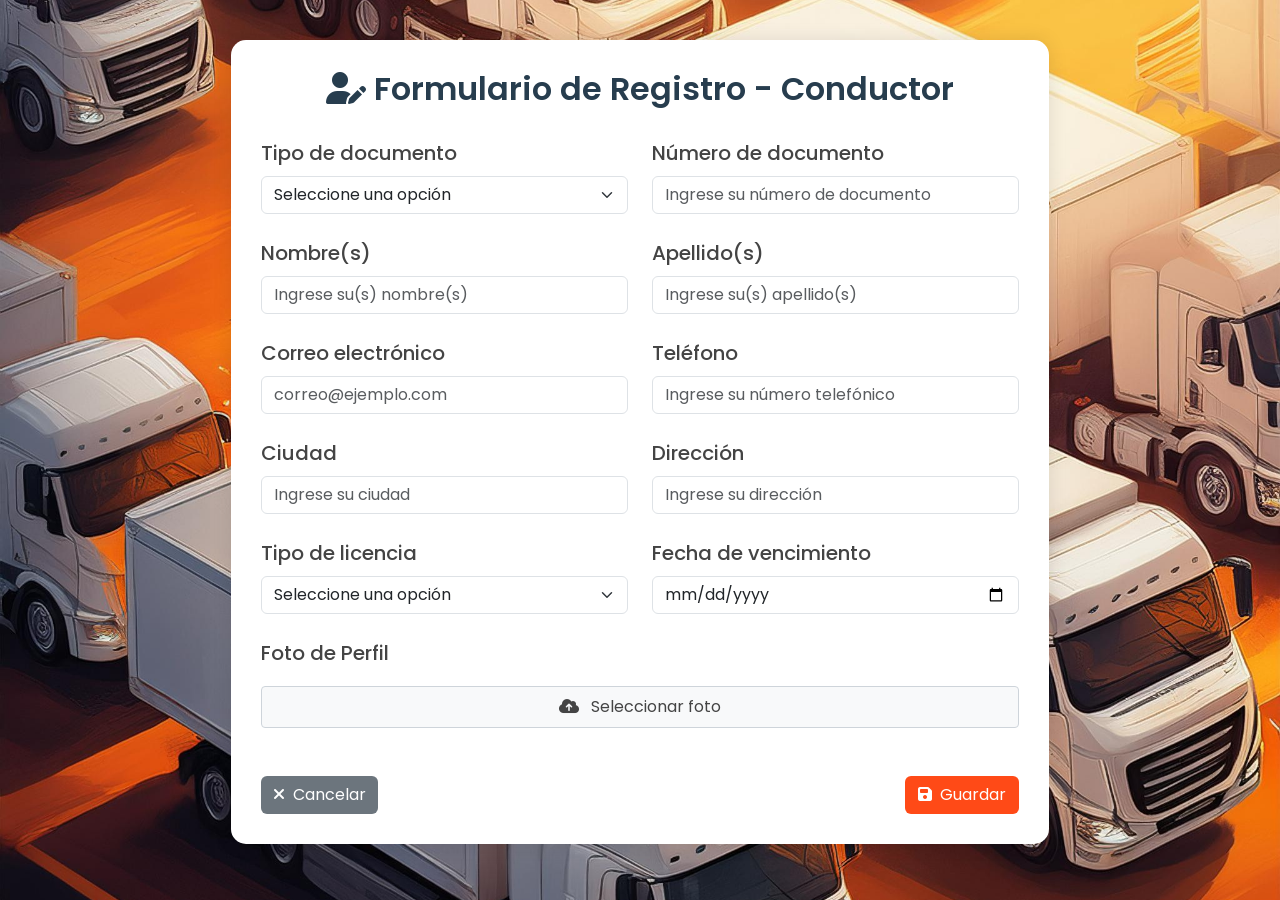
==== conduForm.html @ 9e3eddbf "Se agregaron cambios en el login y los formularios" ====
<!DOCTYPE html>
<html lang="es">
<head>
    <meta charset="UTF-8">
    <meta name="viewport" content="width=device-width, initial-scale=1.0">
    <title>Formulario de Conductor</title>
    <link href="https://cdnjs.cloudflare.com/ajax/libs/font-awesome/6.4.0/css/all.min.css" rel="stylesheet">
    <link rel="stylesheet" href="main.css">
  <!-- Favicons -->
  <link href="assets/img/logo.png" rel="icon">

  <!-- Fonts -->
  <link href="https://fonts.googleapis.com" rel="preconnect">
  <link href="https://fonts.gstatic.com" rel="preconnect" crossorigin>
  <link href="https://fonts.googleapis.com/css2?family=Roboto:ital,wght@0,100;0,300;0,400;0,500;0,700;0,900;1,100;1,300;1,400;1,500;1,700;1,900&family=Raleway:ital,wght@0,100;0,200;0,300;0,400;0,500;0,600;0,700;0,800;0,900;1,100;1,200;1,300;1,400;1,500;1,600;1,700;1,800;1,900&family=Inter:wght@100;200;300;400;500;600;700;800;900&display=swap" rel="stylesheet">

  <!-- Vendor CSS Files -->
  <link href="assets/vendor/bootstrap/css/bootstrap.min.css" rel="stylesheet">
  <link href="assets/vendor/bootstrap-icons/bootstrap-icons.css" rel="stylesheet">
  <link href="assets/vendor/aos/aos.css" rel="stylesheet">
  <link href="assets/vendor/glightbox/css/glightbox.min.css" rel="stylesheet">
  <link href="assets/vendor/swiper/swiper-bundle.min.css" rel="stylesheet">

  <!-- Main CSS File -->
  <link href="assets/css/main.css" rel="stylesheet">

  <style>
        body {
        background-image: url('./assets/img/hero-bg.jpg');
        background-size: cover;
        background-position: center;
        background-attachment: fixed;
        background-repeat: no-repeat;
        padding: 20px;
        position: relative;
        min-height: 100vh;
        }
  </style>
</head>
<body>
    <div class="container-ConduForm">
        <div class="row justify-content-center">
            <div class="col-lg-8">
                <div class="form-container">
                    <div class="form-header">
                        <h2><i class="fas fa-user-edit me-2"></i>Formulario de Registro - Conductor</h2>
                    </div>
                    <form>
                        <div class="row mb-4">
                            <div class="col-md-6">
                                <label for="tipoDocumento" class="form-label">Tipo de documento</label>
                                <select class="form-select" id="tipoDocumento" required>
                                    <option value="" selected disabled>Seleccione una opción</option>
                                    <option value="cedula">Cédula de Ciudadanía</option>
                                    <option value="pasaporte">Pasaporte</option>
                                    <option value="tarjeta">Tarjeta de Identidad</option>
                                    <option value="extranjeria">Cédula de Extranjería</option>
                                </select>
                            </div>
                            <div class="col-md-6">
                                <label for="documento" class="form-label">Número de documento</label>
                                <input type="text" class="form-control" id="documento" placeholder="Ingrese su número de documento" required>
                            </div>
                        </div>

                        <div class="row mb-4">
                            <div class="col-md-6">
                                <label for="nombres" class="form-label">Nombre(s)</label>
                                <input type="text" class="form-control" id="nombres" placeholder="Ingrese su(s) nombre(s)" required>
                            </div>
                            <div class="col-md-6">
                                <label for="apellidos" class="form-label">Apellido(s)</label>
                                <input type="text" class="form-control" id="apellidos" placeholder="Ingrese su(s) apellido(s)" required>
                            </div>
                        </div>

                        <div class="row mb-4">
                            <div class="col-md-6">
                                <label for="correo" class="form-label">Correo electrónico</label>
                                <input type="email" class="form-control" id="correo" placeholder="correo@ejemplo.com" required>
                            </div>
                            <div class="col-md-6">
                                <label for="telefono" class="form-label">Teléfono</label>
                                <input type="tel" class="form-control" id="telefono" placeholder="Ingrese su número telefónico" required>
                            </div>
                        </div>

                        <div class="row mb-4">
                            <div class="col-md-6">
                                <label for="ciudad" class="form-label">Ciudad</label>
                                <input type="text" class="form-control" id="ciudad" placeholder="Ingrese su ciudad" required>
                            </div>
                            <div class="col-md-6">
                                <label for="direccion" class="form-label">Dirección</label>
                                <input type="text" class="form-control" id="direccion" placeholder="Ingrese su dirección" required>
                            </div>
                        </div>

                        <div class="row mb-4">
                            <div class="col-md-6">
                                <label for="tipoLicencia" class="form-label">Tipo de licencia</label>
                                <select class="form-select" id="tipoLicencia" required>
                                    <option value="" selected disabled>Seleccione una opción</option>
                                    <option value="A1">A1 - Motocicletas</option>
                                    <option value="A2">A2 - Motocicletas</option>
                                    <option value="B1">B1 - Automóviles</option>
                                    <option value="B2">B2 - Camiones</option>
                                    <option value="C1">C1 - Vehículos pesados</option>
                                    <option value="C2">C2 - Buses</option>
                                </select>
                            </div>
                            <div class="col-md-6">
                                <label for="fechaVencimiento" class="form-label">Fecha de vencimiento</label>
                                <input type="date" class="form-control" id="fechaVencimiento" required>
                            </div>
                        </div>

                        <div class="mb-4">
                            <label for="foto" class="form-label">Foto de Perfil</label>
                            <div class="file-upload">
                                <label for="foto" class="custom-file-upload">
                                    <i class="fas fa-cloud-upload-alt"></i> Seleccionar foto
                                </label>
                                <input type="file" id="fotoPerfil" accept="image/*">
                            </div>
                            <img id="previewImg" class="preview-image" src="" alt="Vista previa">
                        </div>

                        <div class="d-flex justify-content-between mt-5">
                            <button type="reset" class="btn btn-secondary">
                                <i class="fas fa-times me-2"></i>Cancelar
                            </button>
                            <button type="submit" class="btn" style="background-color: var(--accent-color); color: var(--contrast-color);">
                                <i class="fas fa-save me-2"></i>Guardar
                            </button>
                        </div>
                    </form>
                </div>
            </div>
        </div>
    </div>

    <script src="https://cdnjs.cloudflare.com/ajax/libs/bootstrap/5.3.0/js/bootstrap.bundle.min.js"></script>
</body>
</html>
---- assets/css/main.css ----
/**
* Template Name: Dewi
* Template URL: https://bootstrapmade.com/dewi-free-multi-purpose-html-template/
* Updated: Aug 07 2024 with Bootstrap v5.3.3
* Author: BootstrapMade.com
* License: https://bootstrapmade.com/license/
*/

/*--------------------------------------------------------------
# Font & Color Variables
# Help: https://bootstrapmade.com/color-system/
--------------------------------------------------------------*/
/* Fonts */
@import url('https://fonts.googleapis.com/css2?family=Poppins:ital,wght@0,100;0,200;0,300;0,400;0,500;0,600;0,700;0,800;0,900;1,100;1,200;1,300;1,400;1,500;1,600;1,700;1,800;1,900&display=swap');
:root {
  --default-font: "Poppins", sans-serif;
  --heading-font: "Raleway",  sans-serif;
  --nav-font: "Poppins", sans-serif;
}

/* Global Colors - The following color variables are used throughout the website. Updating them here will change the color scheme of the entire website */
:root { 
  --background-color: #ffffff; /* Background color for the entire website, including individual sections */
  --default-color: #444444; /* Default color used for the majority of the text content across the entire website */
  --heading-color: #273d4e; /* Color for headings, subheadings and title throughout the website */
  --accent-color: #ff4a17; /* Accent color that represents your brand on the website. It's used for buttons, links, and other elements that need to stand out */
  --surface-color: #ffffff; /* The surface color is used as a background of boxed elements within sections, such as cards, icon boxes, or other elements that require a visual separation from the global background. */
  --contrast-color: #ffffff; /* Contrast color for text, ensuring readability against backgrounds of accent, heading, or default colors. */
}

/* Nav Menu Colors - The following color variables are used specifically for the navigation menu. They are separate from the global colors to allow for more customization options */
:root {
  --nav-color: #e5eaee;  /* The default color of the main navmenu links */
  --nav-hover-color: #ff4a17; /* Applied to main navmenu links when they are hovered over or active */
  --nav-mobile-background-color: #ffffff; /* Used as the background color for mobile navigation menu */
  --nav-dropdown-background-color: #ffffff; /* Used as the background color for dropdown items that appear when hovering over primary navigation items */
  --nav-dropdown-color: #444444; /* Used for navigation links of the dropdown items in the navigation menu. */
  --nav-dropdown-hover-color: #ff4a17; /* Similar to --nav-hover-color, this color is applied to dropdown navigation links when they are hovered over. */
}

/* Color Presets - These classes override global colors when applied to any section or element, providing reuse of the sam color scheme. */

.light-background {
  --background-color: #f1f4fa;
  --surface-color: #ffffff;
}

.dark-background {
  --background-color: #000910;
  --default-color: #ffffff;
  --heading-color: #ffffff;
  --surface-color: #28323a;
  --contrast-color: #ffffff;
}

/* Smooth scroll */
:root {
  scroll-behavior: smooth;
}

/*--------------------------------------------------------------
# General Styling & Shared Classes
--------------------------------------------------------------*/
body {
  color: var(--default-color);
  background-color: var(--background-color);
  font-family: var(--default-font);
}

a {
  color: var(--accent-color);
  text-decoration: none;
  transition: 0.3s;
}

a:hover {
  color: color-mix(in srgb, var(--accent-color), transparent 25%);
  text-decoration: none;
}

h1,
h2,
h3,
h4,
h5,
h6 {
  color: var(--heading-color);
  font-family: var(--heading-font);
}

/* PHP Email Form Messages
------------------------------*/
.php-email-form .error-message {
  display: none;
  background: #df1529;
  color: #ffffff;
  text-align: left;
  padding: 15px;
  margin-bottom: 24px;
  font-weight: 600;
}

.php-email-form .sent-message {
  display: none;
  color: #ffffff;
  background: #059652;
  text-align: center;
  padding: 15px;
  margin-bottom: 24px;
  font-weight: 600;
}

.php-email-form .loading {
  display: none;
  background: var(--surface-color);
  text-align: center;
  padding: 15px;
  margin-bottom: 24px;
}

.php-email-form .loading:before {
  content: "";
  display: inline-block;
  border-radius: 50%;
  width: 24px;
  height: 24px;
  margin: 0 10px -6px 0;
  border: 3px solid var(--accent-color);
  border-top-color: var(--surface-color);
  animation: php-email-form-loading 1s linear infinite;
}

@keyframes php-email-form-loading {
  0% {
    transform: rotate(0deg);
  }

  100% {
    transform: rotate(360deg);
  }
}

/* Pulsating Play Button
------------------------------*/
.pulsating-play-btn {
  width: 94px;
  height: 94px;
  background: radial-gradient(var(--accent-color) 50%, color-mix(in srgb, var(--accent-color), transparent 75%) 52%);
  border-radius: 50%;
  display: block;
  position: relative;
  overflow: hidden;
}

.pulsating-play-btn:before {
  content: "";
  position: absolute;
  width: 120px;
  height: 120px;
  animation-delay: 0s;
  animation: pulsate-play-btn 2s;
  animation-direction: forwards;
  animation-iteration-count: infinite;
  animation-timing-function: steps;
  opacity: 1;
  border-radius: 50%;
  border: 5px solid color-mix(in srgb, var(--accent-color), transparent 30%);
  top: -15%;
  left: -15%;
  background: rgba(198, 16, 0, 0);
}

.pulsating-play-btn:after {
  content: "";
  position: absolute;
  left: 50%;
  top: 50%;
  transform: translateX(-40%) translateY(-50%);
  width: 0;
  height: 0;
  border-top: 10px solid transparent;
  border-bottom: 10px solid transparent;
  border-left: 15px solid #fff;
  z-index: 100;
  transition: all 400ms cubic-bezier(0.55, 0.055, 0.675, 0.19);
}

.pulsating-play-btn:hover:before {
  content: "";
  position: absolute;
  left: 50%;
  top: 50%;
  transform: translateX(-40%) translateY(-50%);
  width: 0;
  height: 0;
  border: none;
  border-top: 10px solid transparent;
  border-bottom: 10px solid transparent;
  border-left: 15px solid #fff;
  z-index: 200;
  animation: none;
  border-radius: 0;
}

.pulsating-play-btn:hover:after {
  border-left: 15px solid var(--accent-color);
  transform: scale(20);
}

@keyframes pulsate-play-btn {
  0% {
    transform: scale(0.6, 0.6);
    opacity: 1;
  }

  100% {
    transform: scale(1, 1);
    opacity: 0;
  }
}

/*--------------------------------------------------------------
# Global Header
--------------------------------------------------------------*/
.header {
  --background-color: rgba(0, 0, 0, 0);
  --default-color: #ffffff;
  --heading-color: #ffffff;
  color: var(--default-color);
  background-color: var(--background-color);
  padding: 20px 0;
  transition: all 0.5s;
  z-index: 997;
}

.header .logo {
  line-height: 1;
}

.header .logo img {
  margin-top: -50px;
  max-height: 200px;
  margin-left: 50px;
}

.header .cta-btn,
.header .cta-btn:focus {
  color: var(--contrast-color);
  font-size: 17px;
  padding: 7px 25px;
  margin: 0 0 0 30px;
  border-radius: 4px;
  transition: 0.3s;
  font-weight: 600;
  text-transform: uppercase;
  border: 2px solid var(--contrast-color);
}

.header .cta-btn:hover,
.header .cta-btn:focus:hover {
  color: var(--contrast-color);
  background: var(--accent-color);
  border-color: var(--accent-color);
}

@media (max-width: 1200px) {
  .header .logo {
    order: 1;
  }

  .header .cta-btn {
    order: 2;
    margin: 0 15px 0 0;
    padding: 6px 15px;
  }

  .header .navmenu {
    order: 3;
  }
}

.scrolled .header {
  box-shadow: 0px 0 18px rgba(0, 0, 0, 0.1);
}

/* Global Header on Scroll
------------------------------*/
.scrolled .header {
  --background-color: rgba(21, 34, 43, 0.85);
}

/*--------------------------------------------------------------
# Navigation Menu
--------------------------------------------------------------*/
/* Desktop Navigation */
@media (min-width: 1200px) {
  .navmenu {
    padding: 0;
  }

  .navmenu ul {
    margin: 0;
    padding: 0;
    display: flex;
    list-style: none;
    align-items: center;
  }

  .navmenu li {
    position: relative;
  }

  .navmenu>ul>li {
    white-space: nowrap;
    padding: 15px 14px;
  }

  .navmenu>ul>li:last-child {
    padding-right: 0;
  }

  .navmenu a,
  .navmenu a:focus {
    color: var(--nav-color);
    font-size: 19px;
    padding: 0 2px;
    font-family: var(--nav-font);
    font-weight: 600;
    display: flex;
    align-items: center;
    justify-content: space-between;
    white-space: nowrap;
    transition: 0.3s;
    position: relative;
    text-transform: uppercase;
  }

  .navmenu a i,
  .navmenu a:focus i {
    font-size: 12px;
    line-height: 0;
    margin-left: 5px;
    transition: 0.3s;
  }

  .navmenu>ul>li>a:before {
    content: "";
    position: absolute;
    height: 2px;
    bottom: -6px;
    left: 0;
    background-color: var(--nav-hover-color);
    visibility: hidden;
    width: 0px;
    transition: all 0.3s ease-in-out 0s;
  }

  .navmenu a:hover:before,
  .navmenu li:hover>a:before,
  .navmenu .active:before {
    visibility: visible;
    width: 100%;
  }

  .navmenu li:hover>a,
  .navmenu .active,
  .navmenu .active:focus {
    color: color-mix(in srgb, var(--nav-color) 90%, white 15%);
  }

  .navmenu .dropdown ul {
    margin: 0;
    padding: 10px 0;
    background: var(--nav-dropdown-background-color);
    display: block;
    position: absolute;
    visibility: hidden;
    left: 14px;
    top: 130%;
    opacity: 0;
    transition: 0.3s;
    border-radius: 4px;
    z-index: 99;
    box-shadow: 0px 0px 30px rgba(0, 0, 0, 0.1);
  }

  .navmenu .dropdown ul li {
    min-width: 200px;
  }

  .navmenu .dropdown ul a {
    padding: 10px 20px;
    font-size: 15px;
    text-transform: none;
    color: var(--nav-dropdown-color);
  }

  .navmenu .dropdown ul a i {
    font-size: 12px;
  }

  .navmenu .dropdown ul a:hover,
  .navmenu .dropdown ul .active:hover,
  .navmenu .dropdown ul li:hover>a {
    color: var(--nav-dropdown-hover-color);
  }

  .navmenu .dropdown:hover>ul {
    opacity: 1;
    top: 100%;
    visibility: visible;
  }

  .navmenu .dropdown .dropdown ul {
    top: 0;
    left: -90%;
    visibility: hidden;
  }

  .navmenu .dropdown .dropdown:hover>ul {
    opacity: 1;
    top: 0;
    left: -100%;
    visibility: visible;
  }
}

/* Mobile Navigation */
@media (max-width: 1199px) {
  .mobile-nav-toggle {
    color: var(--nav-color);
    font-size: 28px;
    line-height: 0;
    margin-right: 10px;
    cursor: pointer;
    transition: color 0.3s;
  }

  .navmenu {
    padding: 0;
    z-index: 9997;
  }

  .navmenu ul {
    display: none;
    list-style: none;
    position: absolute;
    inset: 60px 20px 20px 20px;
    padding: 10px 0;
    margin: 0;
    border-radius: 6px;
    background-color: var(--nav-mobile-background-color);
    border: 1px solid color-mix(in srgb, var(--default-color), transparent 90%);
    box-shadow: none;
    overflow-y: auto;
    transition: 0.3s;
    z-index: 9998;
  }

  .navmenu a,
  .navmenu a:focus {
    color: var(--nav-dropdown-color);
    padding: 10px 20px;
    font-family: var(--nav-font);
    font-size: 17px;
    font-weight: 500;
    display: flex;
    align-items: center;
    justify-content: space-between;
    white-space: nowrap;
    transition: 0.3s;
  }

  .navmenu a i,
  .navmenu a:focus i {
    font-size: 12px;
    line-height: 0;
    margin-left: 5px;
    width: 30px;
    height: 30px;
    display: flex;
    align-items: center;
    justify-content: center;
    border-radius: 50%;
    transition: 0.3s;
    background-color: color-mix(in srgb, var(--accent-color), transparent 90%);
  }

  .navmenu a i:hover,
  .navmenu a:focus i:hover {
    background-color: var(--accent-color);
    color: var(--contrast-color);
  }

  .navmenu a:hover,
  .navmenu .active,
  .navmenu .active:focus {
    color: var(--nav-dropdown-hover-color);
  }

  .navmenu .active i,
  .navmenu .active:focus i {
    background-color: var(--accent-color);
    color: var(--contrast-color);
    transform: rotate(180deg);
  }

  .navmenu .dropdown ul {
    position: static;
    display: none;
    z-index: 99;
    padding: 10px 0;
    margin: 10px 20px;
    background-color: var(--nav-dropdown-background-color);
    transition: all 0.5s ease-in-out;
  }

  .navmenu .dropdown ul ul {
    background-color: rgba(33, 37, 41, 0.1);
  }

  .navmenu .dropdown>.dropdown-active {
    display: block;
    background-color: rgba(33, 37, 41, 0.03);
  }

  .mobile-nav-active {
    overflow: hidden;
  }

  .mobile-nav-active .mobile-nav-toggle {
    color: #fff;
    position: absolute;
    font-size: 32px;
    top: 15px;
    right: 15px;
    margin-right: 0;
    z-index: 9999;
  }

  .mobile-nav-active .navmenu {
    position: fixed;
    overflow: hidden;
    inset: 0;
    background: rgba(33, 37, 41, 0.8);
    transition: 0.3s;
  }

  .mobile-nav-active .navmenu>ul {
    display: block;
  }
}

/*--------------------------------------------------------------
# Global Footer
--------------------------------------------------------------*/
.footer {
  color: var(--default-color);
  background-color: var(--background-color);
  font-size: 14px;
  position: relative;
}

.footer .footer-top {
  padding-top: 50px;
  border-top: 1px solid color-mix(in srgb, var(--default-color), transparent 90%);
}

.footer .footer-about .logo {
  line-height: 1;
  margin-bottom: 25px;
}

.footer .footer-about .logo img {
  max-height: 40px;
  margin-right: 6px;
}

.footer .footer-about .logo span {
  font-size: 26px;
  font-weight: 700;
  letter-spacing: 1px;
  font-family: var(--heading-font);
  color: var(--heading-color);
}

.footer .footer-about p {
  font-size: 14px;
  font-family: var(--heading-font);
}

.footer .social-links a {
  display: flex;
  align-items: center;
  justify-content: center;
  width: 40px;
  height: 40px;
  border-radius: 50%;
  border: 1px solid color-mix(in srgb, var(--default-color), transparent 50%);
  font-size: 16px;
  color: color-mix(in srgb, var(--default-color), transparent 30%);
  margin-right: 10px;
  transition: 0.3s;
}

.footer .social-links a:hover {
  color: var(--accent-color);
  border-color: var(--accent-color);
}

.footer h4 {
  font-size: 16px;
  font-weight: bold;
  position: relative;
  padding-bottom: 12px;
}

.footer .footer-links {
  margin-bottom: 30px;
}

.footer .footer-links ul {
  list-style: none;
  padding: 0;
  margin: 0;
}

.footer .footer-links ul i {
  padding-right: 3px;
  font-size: 13px;
  line-height: 0;
  color: var(--accent-color);
}

.footer .footer-links ul li {
  padding: 10px 0;
  display: flex;
  align-items: center;
}

.footer .footer-links ul li:first-child {
  padding-top: 0;
}

.footer .footer-links ul a {
  color: color-mix(in srgb, var(--default-color), transparent 30%);
  display: inline-block;
  line-height: 1;
}

.footer .footer-links ul a:hover {
  color: var(--accent-color);
}

.footer .footer-contact p {
  margin-bottom: 5px;
}

.footer .footer-newsletter .newsletter-form {
  margin-top: 30px;
  margin-bottom: 15px;
  padding: 6px 8px;
  position: relative;
  border-radius: 4px;
  border: 1px solid color-mix(in srgb, var(--default-color), transparent 80%);
  display: flex;
  background-color: var(--background-color);
  transition: 0.3s;
}

.footer .footer-newsletter .newsletter-form:focus-within {
  border-color: var(--accent-color);
}

.footer .footer-newsletter .newsletter-form input[type=email] {
  border: 0;
  padding: 4px;
  width: 100%;
  background-color: var(--background-color);
  color: var(--default-color);
}

.footer .footer-newsletter .newsletter-form input[type=email]:focus-visible {
  outline: none;
}

.footer .footer-newsletter .newsletter-form input[type=submit] {
  border: 0;
  font-size: 16px;
  padding: 0 20px;
  margin: -7px -8px -7px 0;
  background: var(--accent-color);
  color: var(--contrast-color);
  transition: 0.3s;
  border-radius: 0 4px 4px 0;
}

.footer .footer-newsletter .newsletter-form input[type=submit]:hover {
  background: color-mix(in srgb, var(--accent-color), transparent 20%);
}

.footer .copyright {
  padding: 25px 0;
  border-top: 1px solid color-mix(in srgb, var(--default-color), transparent 90%);
}

.footer .copyright p {
  margin-bottom: 0;
}

.footer .credits {
  margin-top: 6px;
  font-size: 13px;
}

/*--------------------------------------------------------------
# Preloader
--------------------------------------------------------------*/
#preloader {
  position: fixed;
  inset: 0;
  z-index: 999999;
  overflow: hidden;
  background: var(--background-color);
  transition: all 0.6s ease-out;
}

#preloader:before {
  content: "";
  position: fixed;
  top: calc(50% - 30px);
  left: calc(50% - 30px);
  border: 6px solid #ffffff;
  border-color: var(--accent-color) transparent var(--accent-color) transparent;
  border-radius: 50%;
  width: 60px;
  height: 60px;
  animation: animate-preloader 1.5s linear infinite;
}

@keyframes animate-preloader {
  0% {
    transform: rotate(0deg);
  }

  100% {
    transform: rotate(360deg);
  }
}

/*--------------------------------------------------------------
# Scroll Top Button
--------------------------------------------------------------*/
.scroll-top {
  position: fixed;
  visibility: hidden;
  opacity: 0;
  right: 15px;
  bottom: 15px;
  z-index: 99999;
  background-color: var(--accent-color);
  width: 40px;
  height: 40px;
  border-radius: 4px;
  transition: all 0.4s;
}

.scroll-top i {
  font-size: 24px;
  color: var(--contrast-color);
  line-height: 0;
}

.scroll-top:hover {
  background-color: color-mix(in srgb, var(--accent-color), transparent 20%);
  color: var(--contrast-color);
}

.scroll-top.active {
  visibility: visible;
  opacity: 1;
}

/*--------------------------------------------------------------
# Disable aos animation delay on mobile devices
--------------------------------------------------------------*/
@media screen and (max-width: 768px) {
  [data-aos-delay] {
    transition-delay: 0 !important;
  }
}

/*--------------------------------------------------------------
# Global Page Titles & Breadcrumbs
--------------------------------------------------------------*/
.page-title {
  color: var(--default-color);
  background-color: var(--background-color);
  background-size: cover;
  background-position: center;
  background-repeat: no-repeat;
  padding: 160px 0 80px 0;
  text-align: center;
  position: relative;
}

.page-title:before {
  content: "";
  background: color-mix(in srgb, var(--background-color), transparent 30%);
  position: absolute;
  inset: 0;
}

.page-title h1 {
  font-size: 42px;
  font-weight: 700;
  margin-bottom: 10px;
}

.page-title .breadcrumbs ol {
  display: flex;
  flex-wrap: wrap;
  list-style: none;
  justify-content: center;
  padding: 0;
  margin: 0;
  font-size: 16px;
  font-weight: 400;
}

.page-title .breadcrumbs ol li+li {
  padding-left: 10px;
}

.page-title .breadcrumbs ol li+li::before {
  content: "/";
  display: inline-block;
  padding-right: 10px;
  color: color-mix(in srgb, var(--default-color), transparent 50%);
}

/*--------------------------------------------------------------
# Global Sections
--------------------------------------------------------------*/
section,
.section {
  color: var(--default-color);
  background-color: var(--background-color);
  padding: 60px 0;
  scroll-margin-top: 90px;
  overflow: clip;
}

@media (max-width: 1199px) {

  section,
  .section {
    scroll-margin-top: 76px;
  }
}

/*--------------------------------------------------------------
# Global Section Titles
--------------------------------------------------------------*/
.section-title {
  padding-bottom: 60px;
  position: relative;
}

.section-title h2 {
  font-size: 14px;
  font-weight: 500;
  padding: 0;
  line-height: 1px;
  margin: 0;
  letter-spacing: 1.5px;
  text-transform: uppercase;
  color: color-mix(in srgb, var(--default-color), transparent 50%);
  position: relative;
}

.section-title h2::after {
  content: "";
  width: 120px;
  height: 1px;
  display: inline-block;
  background: var(--accent-color);
  margin: 4px 10px;
}

.section-title p {
  color: var(--heading-color);
  margin: 0;
  font-size: 36px;
  font-weight: 800;
  text-transform: uppercase;
  font-family: var(--heading-font);
}

@media (max-width: 768px) {
  .section-title p {
    font-size: 24px;
  }
}

/*--------------------------------------------------------------
# Hero Section
--------------------------------------------------------------*/
.hero {
  width: 100%;
  min-height: 100vh;
  position: relative;
  padding: 80px 0;
  display: flex;
  align-items: center;
  justify-content: center;
}

.hero img {
  position: absolute;
  inset: 0;
  display: block;
  width: 100%;
  height: 100%;
  object-fit: cover;
  z-index: 1;
}

.hero:before {
  content: "";
  background: color-mix(in srgb, var(--background-color), transparent 30%);
  position: absolute;
  inset: 0;
  z-index: 2;
}

.hero .container {
  position: relative;
  z-index: 3;
}

.hero h2 {
  margin: 0;
  font-size: 48px;
  font-weight: 700;
  text-transform: uppercase;
}

.hero p {
  color: color-mix(in srgb, var(--default-color), transparent 20%);
  margin: 10px 0 0 0;
  font-size: 24px;
}

.hero .btn-get-started {
  background: var(--accent-color);
  color: var(--contrast-color);
  font-weight: 400;
  font-size: 14px;
  letter-spacing: 1px;
  display: inline-block;
  padding: 10px 30px;
  border-radius: 4px;
  transition: 0.3s;
  text-transform: uppercase;
}

.hero .btn-get-started:hover {
  background: color-mix(in srgb, var(--accent-color), transparent 20%);
}

.hero .btn-watch-video {
  font-size: 16px;
  transition: 0.5s;
  margin-left: 25px;
  font-weight: 400;
  color: var(--default-color);
}

.hero .btn-watch-video i {
  color: var(--accent-color);
  font-size: 32px;
  transition: 0.3s;
  line-height: 0;
  margin-right: 8px;
}

.hero .btn-watch-video:hover {
  color: var(--accent-color);
}

.hero .btn-watch-video:hover i {
  color: color-mix(in srgb, var(--accent-color), transparent 20%);
}

@media (max-width: 768px) {
  .hero h2 {
    font-size: 32px;
  }

  .hero p {
    font-size: 18px;
  }
}

/*--------------------------------------------------------------
# About Section
--------------------------------------------------------------*/
.about h3 {
  font-weight: 700;
  font-size: 40px;
  margin-bottom: 20px;
}

.about .fst-italic {
  color: color-mix(in srgb, var(--default-color), var(--contrast-color) 50%);
}

.about .content ul {
  list-style: none;
  padding: 0;
}

.about .content ul li {
  padding: 0 0 10px 30px;
  position: relative;
}

.about .content ul i {
  position: absolute;
  font-size: 20px;
  left: 0;
  top: -3px;
  color: var(--accent-color);
}

.about .content p:last-child {
  margin-bottom: 0;
}

.about .content p, .gy-4 {
  font-size: 20px;
}

.about .pulsating-play-btn {
  position: absolute;
  left: calc(50% - 47px);
  top: calc(50% - 47px);
}

/*--------------------------------------------------------------
# Stats Section
--------------------------------------------------------------*/
.stats .stats-item {
  background-color: var(--surface-color);
  box-shadow: 0px 0 30px rgba(0, 0, 0, 0.1);
  padding: 30px;
}

.stats .stats-item i {
  color: var(--accent-color);
  font-size: 42px;
  line-height: 0;
  margin-right: 20px;
}

.stats .stats-item span {
  color: var(--heading-color);
  font-size: 36px;
  display: block;
  font-weight: 600;
}

.stats .stats-item p {
  padding: 0;
  margin: 0;
  font-family: var(--heading-font);
  font-size: 16px;
}

/*--------------------------------------------------------------
# Services Section
--------------------------------------------------------------*/
.services .img {
  border-radius: 8px;
  overflow: hidden;
}

.services .img img {
  transition: 0.6s;
}

.services .details {
  background: color-mix(in srgb, var(--surface-color), transparent 5%);
  padding: 50px 30px;
  margin: -100px 30px 0 30px;
  transition: all ease-in-out 0.3s;
  position: relative;
  text-align: center;
  border-radius: 8px;
  box-shadow: 0px 0 25px rgba(0, 0, 0, 0.1);
}

.services .details .icon {
  margin: 0;
  width: 72px;
  height: 72px;
  background: var(--accent-color);
  color: var(--contrast-color);
  border: 6px solid var(--contrast-color);
  border-radius: 50px;
  display: flex;
  align-items: center;
  justify-content: center;
  margin-bottom: 20px;
  font-size: 28px;
  transition: ease-in-out 0.3s;
  position: absolute;
  top: -36px;
  left: calc(50% - 36px);
}

.services .details h3 {
  font-weight: 700;
  margin: 10px 0 15px 0;
  font-size: 22px;
  transition: ease-in-out 0.3s;
}

.services .details p {
  color: color-mix(in srgb, var(--default-color), transparent 10%);
  line-height: 24px;
  font-size: 14px;
  margin-bottom: 0;
}

.services .service-item:hover .details h3 {
  color: var(--accent-color);
}

.services .service-item:hover .details .icon {
  background: var(--surface-color);
  border: 2px solid var(--accent-color);
}

.services .service-item:hover .details .icon i {
  color: var(--accent-color);
}

.services .service-item:hover .img img {
  transform: scale(1.2);
}

/*--------------------------------------------------------------
# Clients Section
--------------------------------------------------------------*/
.clients {
  padding: 20px 0;
}

.clients .client-logo {
  display: flex;
  justify-content: center;
  align-items: center;
  overflow: hidden;
}

.clients .client-logo img {
  padding: 20px 40px;
  max-width: 90%;
  transition: 0.3s;
  opacity: 0.5;
  filter: grayscale(100);
}

.clients .client-logo img:hover {
  filter: none;
  opacity: 1;
}

@media (max-width: 640px) {
  .clients .client-logo img {
    padding: 20px;
  }
}

/*--------------------------------------------------------------
# Features Section
--------------------------------------------------------------*/
.features .nav-tabs {
  border: 0;
}

.features .nav-link {
  background-color: var(--surface-color);
  color: var(--heading-color);
  border: 1px solid color-mix(in srgb, var(--default-color), transparent 85%);
  padding: 15px 20px;
  transition: 0.3s;
  border-radius: 0;
  display: flex;
  align-items: center;
  justify-content: center;
  cursor: pointer;
  height: 100%;
}

.features .nav-link i {
  padding-right: 15px;
  font-size: 48px;
}

.features .nav-link h4 {
  font-size: 18px;
  font-weight: 600;
  margin: 0;
}

.features .nav-link:hover {
  color: var(--accent-color);
  border-color: var(--accent-color);
}

.features .nav-link.active {
  background: var(--accent-color);
  color: var(--contrast-color);
  border-color: var(--accent-color);
}

.features .nav-link.active h4 {
  color: var(--contrast-color);
}

@media (max-width: 768px) {
  .features .nav-link i {
    padding: 0;
    line-height: 1;
    font-size: 36px;
  }
}

@media (max-width: 575px) {
  .features .nav-link {
    padding: 15px;
  }

  .features .nav-link i {
    font-size: 24px;
  }
}

.features .tab-content {
  margin-top: 30px;
}

.features .tab-pane h3 {
  color: var(--heading-color);
  font-weight: 700;
  font-size: 26px;
}

.features .tab-pane ul {
  list-style: none;
  padding: 0;
}

.features .tab-pane ul li {
  padding-bottom: 10px;
}

.features .tab-pane ul i {
  font-size: 20px;
  padding-right: 4px;
  color: var(--accent-color);
}

.features .tab-pane p:last-child {
  margin-bottom: 0;
}

/*--------------------------------------------------------------
# Services 2 Section
--------------------------------------------------------------*/
.services-2 .service-item {
  background-color: var(--surface-color);
  padding: 30px;
  border: 1px solid color-mix(in srgb, var(--default-color), transparent 85%);
  transition: 0.3s;
}

.services-2 .service-item .icon {
  font-size: 36px;
  line-height: 0;
  margin-right: 30px;
  color: var(--accent-color);
}

.services-2 .service-item .title {
  font-weight: 700;
  margin-bottom: 15px;
  font-size: 20px;
}

.services-2 .service-item .title a {
  color: var(--heading-color);
}

.services-2 .service-item .description {
  line-height: 24px;
  font-size: 14px;
  margin: 0;
}

.services-2 .service-item:hover {
  border-color: var(--accent-color);
}

.services-2 .service-item:hover .title a {
  color: var(--accent-color);
}

/*--------------------------------------------------------------
# Testimonials Section
--------------------------------------------------------------*/
.testimonials {
  padding: 80px 0;
  position: relative;
}

.testimonials:before {
  content: "";
  background: color-mix(in srgb, var(--background-color), transparent 30%);
  position: absolute;
  inset: 0;
  z-index: 2;
}

.testimonials .testimonials-bg {
  position: absolute;
  inset: 0;
  display: block;
  width: 100%;
  height: 100%;
  object-fit: cover;
  z-index: 1;
}

.testimonials .container {
  position: relative;
  z-index: 3;
}

.testimonials .testimonials-carousel,
.testimonials .testimonials-slider {
  overflow: hidden;
}

.testimonials .testimonial-item {
  text-align: center;
}

.testimonials .testimonial-item .testimonial-img {
  width: 100px;
  border-radius: 50%;
  border: 6px solid color-mix(in srgb, var(--default-color), transparent 85%);
  margin: 0 auto;
}

.testimonials .testimonial-item h3 {
  font-size: 20px;
  font-weight: bold;
  margin: 10px 0 5px 0;
}

.testimonials .testimonial-item h4 {
  font-size: 14px;
  margin: 0 0 15px 0;
  color: color-mix(in srgb, var(--default-color), transparent 40%);
}

.testimonials .testimonial-item .stars {
  margin-bottom: 15px;
}

.testimonials .testimonial-item .stars i {
  color: #ffc107;
  margin: 0 1px;
}

.testimonials .testimonial-item .quote-icon-left,
.testimonials .testimonial-item .quote-icon-right {
  color: color-mix(in srgb, var(--default-color), transparent 40%);
  font-size: 26px;
  line-height: 0;
}

.testimonials .testimonial-item .quote-icon-left {
  display: inline-block;
  left: -5px;
  position: relative;
}

.testimonials .testimonial-item .quote-icon-right {
  display: inline-block;
  right: -5px;
  position: relative;
  top: 10px;
  transform: scale(-1, -1);
}

.testimonials .testimonial-item p {
  font-style: italic;
  margin: 0 auto 15px auto;
}

.testimonials .swiper-wrapper {
  height: auto;
}

.testimonials .swiper-pagination {
  margin-top: 20px;
  position: relative;
}

.testimonials .swiper-pagination .swiper-pagination-bullet {
  width: 12px;
  height: 12px;
  background-color: color-mix(in srgb, var(--default-color), transparent 50%);
  opacity: 0.5;
}

.testimonials .swiper-pagination .swiper-pagination-bullet-active {
  background-color: var(--default-color);
  opacity: 1;
}

@media (min-width: 992px) {
  .testimonials .testimonial-item p {
    width: 80%;
  }
}

/*--------------------------------------------------------------
# Portfolio Section
--------------------------------------------------------------*/
.portfolio .portfolio-filters {
  padding: 0;
  margin: 0 auto 20px auto;
  list-style: none;
  text-align: center;
}

.portfolio .portfolio-filters li {
  cursor: pointer;
  display: inline-block;
  padding: 0;
  font-size: 18px;
  font-weight: 500;
  margin: 0 10px;
  line-height: 1;
  margin-bottom: 5px;
  transition: all 0.3s ease-in-out;
}

.portfolio .portfolio-filters li:hover,
.portfolio .portfolio-filters li.filter-active {
  color: var(--accent-color);
}

.portfolio .portfolio-filters li:first-child {
  margin-left: 0;
}

.portfolio .portfolio-filters li:last-child {
  margin-right: 0;
}

@media (max-width: 575px) {
  .portfolio .portfolio-filters li {
    font-size: 14px;
    margin: 0 5px;
  }
}

.portfolio .portfolio-content {
  position: relative;
  overflow: hidden;
}

.portfolio .portfolio-content img {
  transition: 0.3s;
}

.portfolio .portfolio-content .portfolio-info {
  opacity: 0;
  position: absolute;
  inset: 0;
  z-index: 3;
  transition: all ease-in-out 0.3s;
  background: rgba(0, 0, 0, 0.6);
  padding: 15px;
}

.portfolio .portfolio-content .portfolio-info h4 {
  font-size: 14px;
  padding: 5px 10px;
  font-weight: 400;
  color: #ffffff;
  display: inline-block;
  background-color: var(--accent-color);
}

.portfolio .portfolio-content .portfolio-info p {
  position: absolute;
  bottom: 10px;
  text-align: center;
  display: inline-block;
  left: 0;
  right: 0;
  font-size: 16px;
  font-weight: 600;
  color: rgba(255, 255, 255, 0.8);
}

.portfolio .portfolio-content .portfolio-info .preview-link,
.portfolio .portfolio-content .portfolio-info .details-link {
  position: absolute;
  left: calc(50% - 40px);
  font-size: 26px;
  top: calc(50% - 14px);
  color: #fff;
  transition: 0.3s;
  line-height: 1.2;
}

.portfolio .portfolio-content .portfolio-info .preview-link:hover,
.portfolio .portfolio-content .portfolio-info .details-link:hover {
  color: var(--accent-color);
}

.portfolio .portfolio-content .portfolio-info .details-link {
  left: 50%;
  font-size: 34px;
  line-height: 0;
}

.portfolio .portfolio-content:hover .portfolio-info {
  opacity: 1;
}

.portfolio .portfolio-content:hover img {
  transform: scale(1.1);
}

/*--------------------------------------------------------------
# Team Section
--------------------------------------------------------------*/
.team .member {
  position: relative;
}

.team .member .pic {
  overflow: hidden;
  margin-bottom: 50px;
}

.team .member .member-info {
  background-color: var(--surface-color);
  color: color-mix(in srgb, var(--default-color), transparent 20%);
  box-shadow: 0px 2px 15px rgba(0, 0, 0, 0.1);
  position: absolute;
  bottom: -50px;
  left: 20px;
  right: 20px;
  padding: 20px 15px;
  overflow: hidden;
  transition: 0.5s;
}

.team .member h4 {
  font-weight: 700;
  margin-bottom: 10px;
  font-size: 16px;
  position: relative;
  padding-bottom: 10px;
}

.team .member h4::after {
  content: "";
  position: absolute;
  display: block;
  width: 50px;
  height: 1px;
  background: color-mix(in srgb, var(--default-color), transparent 60%);
  bottom: 0;
  left: 0;
}

.team .member span {
  font-style: italic;
  display: block;
  font-size: 13px;
}

.team .member .social {
  position: absolute;
  right: 15px;
  bottom: 15px;
}

.team .member .social a {
  transition: color 0.3s;
  color: color-mix(in srgb, var(--default-color), transparent 70%);
}

.team .member .social a:hover {
  color: var(--accent-color);
}

.team .member .social i {
  font-size: 16px;
  margin: 0 2px;
}

/*--------------------------------------------------------------
# Contact Section
--------------------------------------------------------------*/
.contact .info-item {
  background-color: var(--surface-color);
  box-shadow: 0px 0px 20px rgba(0, 0, 0, 0.1);
  padding: 24px 0 30px 0;
}

.contact .info-item i {
  font-size: 20px;
  color: var(--accent-color);
  width: 56px;
  height: 56px;
  font-size: 24px;
  display: flex;
  justify-content: center;
  align-items: center;
  border-radius: 4px;
  transition: all 0.3s ease-in-out;
  border-radius: 50%;
  border: 2px dotted color-mix(in srgb, var(--accent-color), transparent 40%);
}

.contact .info-item h3 {
  font-size: 20px;
  color: color-mix(in srgb, var(--default-color), transparent 20%);
  font-size: 18px;
  font-weight: 700;
  margin: 10px 0;
}

.contact .info-item p {
  padding: 0;
  margin-bottom: 0;
  font-size: 14px;
}

.contact .php-email-form {
  background-color: var(--surface-color);
  box-shadow: 0px 0px 20px rgba(0, 0, 0, 0.1);
  height: 100%;
  padding: 30px;
}

@media (max-width: 575px) {
  .contact .php-email-form {
    padding: 20px;
  }
}

.contact .php-email-form input[type=text],
.contact .php-email-form input[type=email],
.contact .php-email-form textarea {
  font-size: 14px;
  padding: 10px 15px;
  box-shadow: none;
  border-radius: 0;
  color: var(--default-color);
  background-color: var(--surface-color);
  border-color: color-mix(in srgb, var(--default-color), transparent 80%);
}

.contact .php-email-form input[type=text]:focus,
.contact .php-email-form input[type=email]:focus,
.contact .php-email-form textarea:focus {
  border-color: var(--accent-color);
}

.contact .php-email-form input[type=text]::placeholder,
.contact .php-email-form input[type=email]::placeholder,
.contact .php-email-form textarea::placeholder {
  color: color-mix(in srgb, var(--default-color), transparent 70%);
}

.contact .php-email-form button[type=submit] {
  color: var(--contrast-color);
  background: var(--accent-color);
  border: 0;
  padding: 10px 30px;
  transition: 0.4s;
  border-radius: 50px;
}

.contact .php-email-form button[type=submit]:hover {
  background: color-mix(in srgb, var(--accent-color), transparent 20%);
}

/*--------------------------------------------------------------
# Portfolio Details Section
--------------------------------------------------------------*/
.portfolio-details .portfolio-details-slider img {
  width: 100%;
}

.portfolio-details .portfolio-details-slider .swiper-pagination {
  margin-top: 20px;
  position: relative;
}

.portfolio-details .portfolio-details-slider .swiper-pagination .swiper-pagination-bullet {
  width: 12px;
  height: 12px;
  background-color: color-mix(in srgb, var(--default-color), transparent 85%);
  opacity: 1;
}

.portfolio-details .portfolio-details-slider .swiper-pagination .swiper-pagination-bullet-active {
  background-color: var(--accent-color);
}

.portfolio-details .portfolio-info {
  background-color: var(--surface-color);
  padding: 30px;
  box-shadow: 0px 0 30px rgba(0, 0, 0, 0.1);
}

.portfolio-details .portfolio-info h3 {
  font-size: 22px;
  font-weight: 700;
  margin-bottom: 20px;
  padding-bottom: 20px;
  border-bottom: 1px solid color-mix(in srgb, var(--default-color), transparent 85%);
}

.portfolio-details .portfolio-info ul {
  list-style: none;
  padding: 0;
  font-size: 15px;
}

.portfolio-details .portfolio-info ul li+li {
  margin-top: 10px;
}

.portfolio-details .portfolio-description {
  padding-top: 30px;
}

.portfolio-details .portfolio-description h2 {
  font-size: 26px;
  font-weight: 700;
  margin-bottom: 20px;
}

.portfolio-details .portfolio-description p {
  padding: 0;
  color: color-mix(in srgb, var(--default-color), transparent 30%);
}

/*--------------------------------------------------------------
# Service Details Section
--------------------------------------------------------------*/
.service-details .services-list {
  background-color: var(--surface-color);
  padding: 10px 30px;
  border: 1px solid color-mix(in srgb, var(--default-color), transparent 90%);
  margin-bottom: 20px;
}

.service-details .services-list a {
  display: block;
  line-height: 1;
  padding: 8px 0 8px 15px;
  border-left: 3px solid color-mix(in srgb, var(--default-color), transparent 70%);
  margin: 20px 0;
  color: color-mix(in srgb, var(--default-color), transparent 20%);
  transition: 0.3s;
}

.service-details .services-list a.active {
  color: var(--heading-color);
  font-weight: 700;
  border-color: var(--accent-color);
}

.service-details .services-list a:hover {
  border-color: var(--accent-color);
}

.service-details .services-img {
  margin-bottom: 20px;
}

.service-details h3 {
  font-size: 26px;
  font-weight: 700;
}

.service-details h4 {
  font-size: 20px;
  font-weight: 700;
}

.service-details p {
  font-size: 15px;
}

.service-details ul {
  list-style: none;
  padding: 0;
  font-size: 15px;
}

.service-details ul li {
  padding: 5px 0;
  display: flex;
  align-items: center;
}

.service-details ul i {
  font-size: 20px;
  margin-right: 8px;
  color: var(--accent-color);
}

/*--------------------------------------------------------------
# Starter Section Section
--------------------------------------------------------------*/
/* .starter-section {
  /* Add your styles here 
} */

.form-container {
  background-color: white;
  border-radius: 15px;
  box-shadow: 0 0 20px rgba(0, 0, 0, 0.1);
  padding: 30px;
  margin-top: 20px;
}
.form-header {
  text-align: center;
  margin-bottom: 30px;
}
.form-header h2 {
  font-weight: 600;
  font-family: var(--default-font);
}
.form-label {
  font-weight: 500;
  font-size: 20px;
}
.form-control:focus {
  border-color: #3273dc;
  box-shadow: 0 0 0 0.25rem rgba(50, 115, 220, 0.25);
}
.btn-primary {
  border: none;
  padding: 10px 20px;
  transition: 0.3s;
}
.btn-primary:hover {
  background-color: #ff9c1a;
  border-color: none;
}
.btn-secondary{
  transition: 0.3s;
  border: none;
}
.btn-secondary:hover{
  background-color: #df1529;
  border: none;
}
.file-upload {
  position: relative;
  overflow: hidden;
  margin-top: 10px;
  width: 100%;
}
.file-upload input[type="file"] {
  display: none;
}
.custom-file-upload {
  border: 1px solid #ced4da;
  display: block;
  padding: 8px 12px;
  cursor: pointer;
  border-radius: 4px;
  background-color: #f8f9fa;
  text-align: center;
  transition: all 0.3s;
}
.custom-file-upload:hover {
  background-color: #e9ecef;
}
.custom-file-upload i {
  margin-right: 8px;
}
.preview-image {
  max-width: 150px;
  max-height: 150px;
  margin-top: 10px;
  border-radius: 5px;
  display: none;
}

/*Inicio Sesión*/

.form-login {
  text-align: center;
  background-color: white;
  border-radius: 15px;
  box-shadow: 0 0 20px rgba(0, 0, 0, 0.1);
  padding: 30px;
  margin-top: 20px;
}

.form-login .form input {
  width: 35%;
  height: 50px;
  margin: 20px;
  padding: 15px;
  border: none;
  background-color: #e8eff6;
  border-radius: 10px;
  font-size: 20px;
  font-size: 14px;
  font-weight: 500;
  line-height: 1px;
  margin: 0;
  letter-spacing: 1.5px;
  text-transform: uppercase;
  color: color-mix(in srgb, var(--default-color), transparent 50%);
  position: relative;
}

.form-login .form label {
  font-size: 42px;
  font-weight: 700;
  margin-bottom: 10px;
  margin-top: 20px;
}

.form-login .form .cta-btn,
.form-login .form .cta-btn:focus {
  color:c olor-mix(in srgb, var(--default-color), transparent 50%);
  background-color: none;
  font-size: 17px;
  padding: 7px 25px;
  margin: 30px 0 0 30px;
  border-radius: 4px;
  transition: 0.3s;
  font-weight: 600;
  text-transform: uppercase;
  border: color-mix(in srgb, var(--default-color), transparent 50%);
}

.form-login .form .cta-btn:hover,
.form-login .form .cta-btn:focus:hover {
  color: var(--contrast-color);
  background: var(--accent-color);
  border-color: var(--accent-color);
}
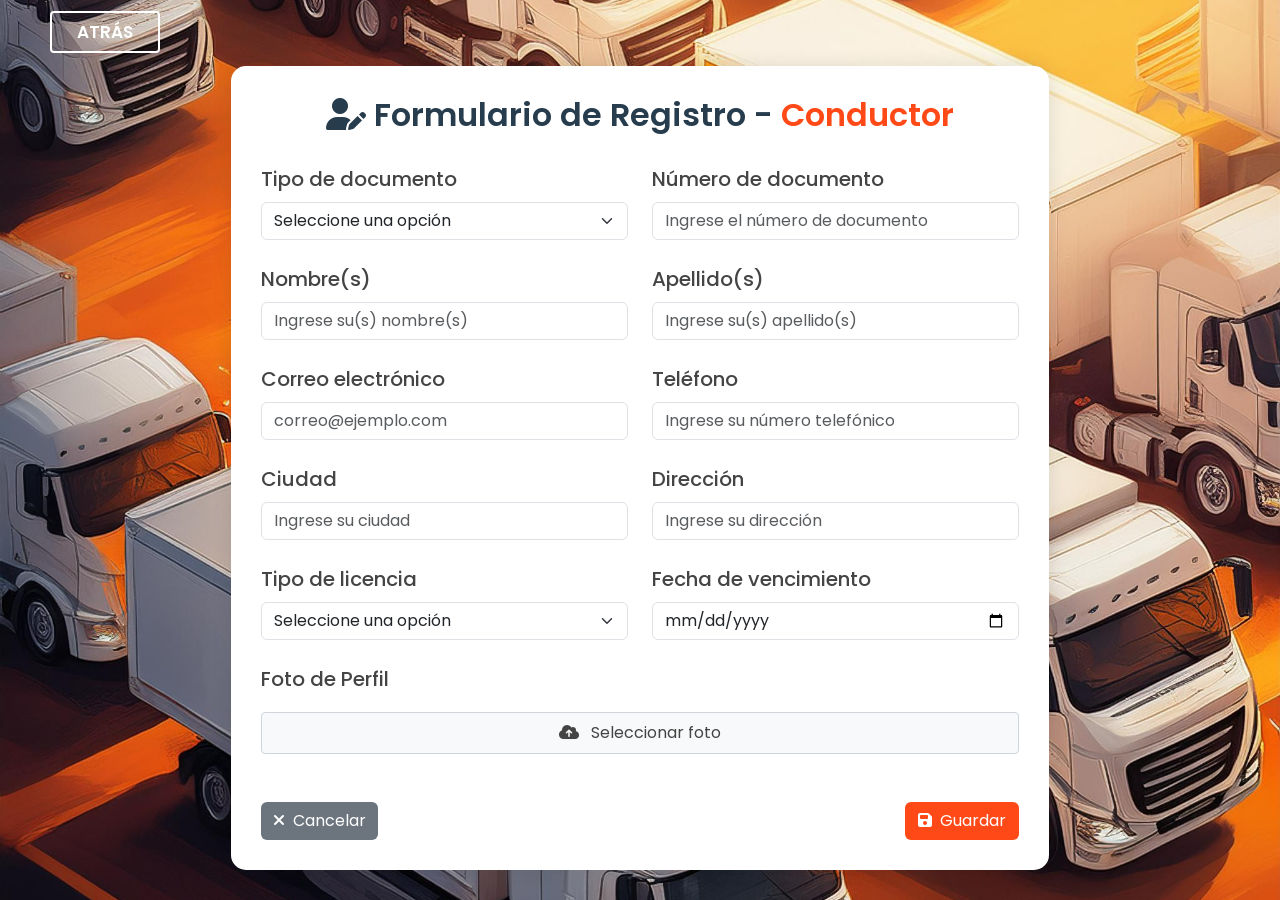
==== commit 2ef27c9e: "Se agregaron los forms carga, ruta y ventas, con cambios en el login  y el admin" ====
--- a/conduForm.html
+++ b/conduForm.html
@@ -38,12 +38,13 @@
   </style>
 </head>
 <body>
+    <a class="cta-btn" href="adminUser.html">Atrás</a>
     <div class="container-ConduForm">
         <div class="row justify-content-center">
             <div class="col-lg-8">
                 <div class="form-container">
                     <div class="form-header">
-                        <h2><i class="fas fa-user-edit me-2"></i>Formulario de Registro - Conductor</h2>
+                        <h2><i class="fas fa-user-edit me-2"></i>Formulario de Registro - <span style="color: var(--accent-color);">Conductor</span></h2>
                     </div>
                     <form>
                         <div class="row mb-4">
@@ -59,25 +60,25 @@
                             </div>
                             <div class="col-md-6">
                                 <label for="documento" class="form-label">Número de documento</label>
-                                <input type="text" class="form-control" id="documento" placeholder="Ingrese su número de documento" required>
+                                <input type="text" class="form-control" id="documento" placeholder="Ingrese el número de documento" required>
                             </div>
                         </div>
 
                         <div class="row mb-4">
                             <div class="col-md-6">
-                                <label for="nombres" class="form-label">Nombre(s)</label>
-                                <input type="text" class="form-control" id="nombres" placeholder="Ingrese su(s) nombre(s)" required>
+                                <label for="nombres-conductor" class="form-label">Nombre(s)</label>
+                                <input type="text" class="form-control" id="nombres-conductor" placeholder="Ingrese su(s) nombre(s)" required>
                             </div>
                             <div class="col-md-6">
-                                <label for="apellidos" class="form-label">Apellido(s)</label>
-                                <input type="text" class="form-control" id="apellidos" placeholder="Ingrese su(s) apellido(s)" required>
+                                <label for="apellidos-conductor" class="form-label">Apellido(s)</label>
+                                <input type="text" class="form-control" id="apellidos-conductor" placeholder="Ingrese su(s) apellido(s)" required>
                             </div>
                         </div>
 
                         <div class="row mb-4">
                             <div class="col-md-6">
-                                <label for="correo" class="form-label">Correo electrónico</label>
-                                <input type="email" class="form-control" id="correo" placeholder="correo@ejemplo.com" required>
+                                <label for="correo-conductor" class="form-label">Correo electrónico</label>
+                                <input type="email" class="form-control" id="correo-conductor" placeholder="correo@ejemplo.com" required>
                             </div>
                             <div class="col-md-6">
                                 <label for="telefono" class="form-label">Teléfono</label>
@@ -110,18 +111,18 @@
                                 </select>
                             </div>
                             <div class="col-md-6">
-                                <label for="fechaVencimiento" class="form-label">Fecha de vencimiento</label>
-                                <input type="date" class="form-control" id="fechaVencimiento" required>
+                                <label for="fechaVencimientoLicencia" class="form-label">Fecha de vencimiento</label>
+                                <input type="date" class="form-control" id="fechaVencimientoLicencia" required>
                             </div>
                         </div>
 
                         <div class="mb-4">
                             <label for="foto" class="form-label">Foto de Perfil</label>
                             <div class="file-upload">
-                                <label for="foto" class="custom-file-upload">
+                                <label for="foto-perfil" class="custom-file-upload">
                                     <i class="fas fa-cloud-upload-alt"></i> Seleccionar foto
                                 </label>
-                                <input type="file" id="fotoPerfil" accept="image/*">
+                                <input type="file" id="foto-perfil" accept="image/*">
                             </div>
                             <img id="previewImg" class="preview-image" src="" alt="Vista previa">
                         </div>
--- a/assets/css/main.css
+++ b/assets/css/main.css
@@ -228,7 +228,7 @@
   --heading-color: #ffffff;
   color: var(--default-color);
   background-color: var(--background-color);
-  padding: 20px 0;
+  padding: 10px 0;
   transition: all 0.5s;
   z-index: 997;
 }
@@ -238,8 +238,7 @@
 }
 
 .header .logo img {
-  margin-top: -50px;
-  max-height: 200px;
+  max-height: 80px;
   margin-left: 50px;
 }
 
@@ -799,7 +798,7 @@
   background-size: cover;
   background-position: center;
   background-repeat: no-repeat;
-  padding: 160px 0 80px 0;
+  padding: 20px 0 50px 0;
   text-align: center;
   position: relative;
 }
@@ -812,8 +811,14 @@
 }
 
 .page-title h1 {
-  font-size: 42px;
+  font-size: 52px;
   font-weight: 700;
+  margin-bottom: 10px;
+}
+
+.page-title p {
+  font-size: 30px;
+  font-weight: 500;
   margin-bottom: 10px;
 }
 
@@ -824,8 +829,8 @@
   justify-content: center;
   padding: 0;
   margin: 0;
-  font-size: 16px;
-  font-weight: 400;
+  font-size: 25px;
+  font-weight: 600;
 }
 
 .page-title .breadcrumbs ol li+li {
@@ -1974,4 +1979,25 @@
   color: var(--contrast-color);
   background: var(--accent-color);
   border-color: var(--accent-color);
+}
+
+/*Perfil*/
+.cta-btn,
+.cta-btn:focus {
+  color: var(--contrast-color);
+  font-size: 17px;
+  padding: 7px 25px;
+  margin: 0 0 0 30px;
+  border-radius: 4px;
+  transition: 0.3s;
+  font-weight: 600;
+  text-transform: uppercase;
+  border: 2px solid var(--contrast-color);
+}
+
+.cta-btn:hover,
+.cta-btn:focus:hover {
+  color: var(--contrast-color);
+  background: var(--accent-color);
+  border-color: var(--accent-color);
 }
